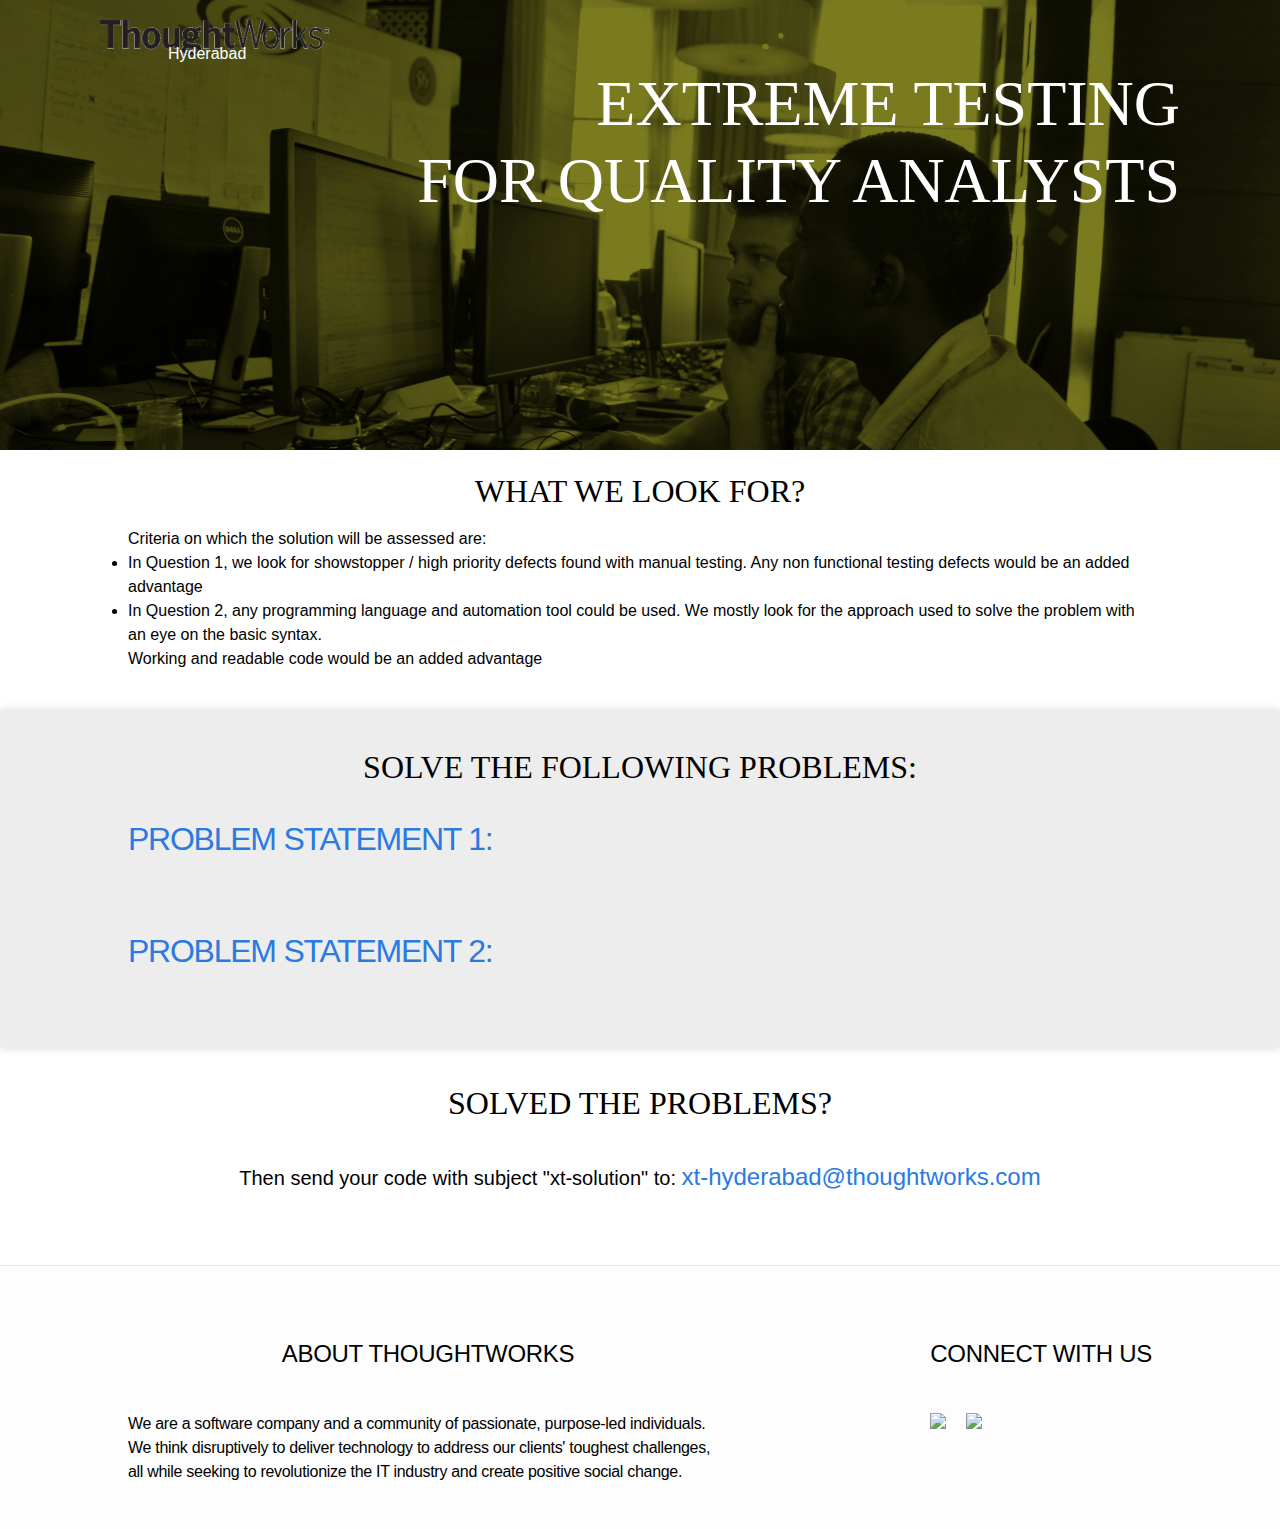
==== questions.html @ 02c27ca9 "[Lipika]Added login id and password to question 2" ====
<!DOCTYPE html>
<html>
<head>
	<meta charset="utf-8">
	<meta http-equiv="X-UA-Compatible" content="IE=edge">
	<link rel="shortcut icon" href="http://www.thoughtworks.com/imgs/favicons/favicon.ico" type="image/vnd.microsoft.icon" />
	<link type="image/x-icon" href="http://www.thoughtworks.com/imgs/favicons/favicon.ico" rel="shortcut icon">
	<title>Problem Statements</title>
	<meta name="viewport" content="width=device-width, initial-scale=1, maximum-scale=1, user-scalable=no">
	<meta name="description" content="ThoughtWorks Agile Bootcamp for Quality Analysts, Nov 2016">
	<link rel="canonical" href="http://twhyderabad.github.io/agiledev/">
	<!-- Custom CSS -->

	<link rel="stylesheet" href="css/main.css">
	<link rel="stylesheet" type="text/css" href="css/training.css"/>
</head>
<body>
	<div class="page-content">
		<div class="wrap">
			<div class="post">
				<article class="post-content">
					<div class="venue-mask">
						<div class="venue">
							<a href="https://www.thoughtworks.com/locations/hyderabad">
							<img class="tw-logo" src="assets/img/tw-logo.png"/>
							<span class="tw-hyd">Hyderabad</span></a>
							<a href="http://twhyderabad.github.io/xtremetesting/">
							<h1 id="venue">Extreme Testing<br />for Quality Analysts</h1></a>
						</div>
					</div>

					<div class = "about max-wrap">
						<h1>What We Look For?</h1>
						<p class = "about-description">
							Criteria on which the solution will be assessed are:
<ui>
	<li>In Question 1, we look for showstopper / high priority defects found with manual testing. Any non functional testing defects would be an added advantage</li>
	<li>In Question 2, any programming language and automation tool could be used. We mostly look for the approach used to solve the problem with an eye on the basic syntax. </li>
	<b>Working and readable code would be an added advantage </b>
</ui>
						</p>
					</div>

					<div class = "problem-statement max-wrap colored-box box-shadow">
						<h1>Solve the following problems:</h1>
						<h2 id="problemStatement1">Problem Statement 1: </h2>
						<div id="problemStatement1Desc"  class="hide">
							
<pre>
Test the <a href = "https://twhyderabad.github.io/vodqa_demo/">website</a> for different scenarios manually and identify top 5 bugs/defects. 
Login the website with the following credentials - 
         <b>Username:</b> admin
         <b>Password:</b> admin
You can play around different pages and buttons to figure out the flow.

<b>Happy Testing!!! </b>


</pre></div>

						<h2 id="problemStatement2">Problem Statement 2: </h2>
						<div id="problemStatement2Desc" class="hide">
							
<pre>
Automate the flow using any automation tool and programming language:
1. Launch the <a href = "https://twhyderabad.github.io/vodqa_demo">site</a> and login using the following credentials.
          <b>Username:</b> admin
          <b>Password:</b> admin
2. Enter the details for all the 5 fields.
3. Save the blog. 
4. Click on the button "Blogs".
5. Verify all the details that you previously entered for all the fields.
6. Logout of the application.


</pre>

						</div>
					</div>

					<div class="queries max-wrap">
						<h1 id="connect-us">Solved the Problems?</h1>
						<span class="send-your-code">Then send your code with subject "xt-solution" to: </span>
						<a class = "contact-us" href="mailto:xp-hyderabad@thoughtworks.com?Subject=xp-solution" target="_top" class="break-word">xt-hyderabad@thoughtworks.com</a>
					</div>
				</article>
			</div>
		</div>
	</div>
	<footer class="site-footer">

		<div class="wrap clear-fix">

			<div class="column left">
				<ul>
					<li><h2>About ThoughtWorks</h2></li>
					<li><p class="about">We are a software company and a community of passionate, purpose-led individuals. We think disruptively to deliver technology to address our clients' toughest challenges, all while seeking to revolutionize the IT industry and create positive social change.</p></li>
				</ul>
			</div>

			<div class="column right">
				<ul>
					<li><h2>Connect with us</h2></li>
					<li class="link">
						<a href="https://www.facebook.com/ThoughtWorksHyderabad" target="_blank">
							<img src="./assets/img/facebook.png" width="50px">
						</a>
					</li>
					<li class="link">
						<a href="https://twitter.com/thoughtworks" target="_blank">
							<img src="./assets/img/twitter.png" width="50px">
						</a>
					</li>
				</ul>
			</div>
		</div>

	</footer>

	<script type="text/javascript">
		var problemStatement1 = document.getElementById("problemStatement1"),
			problemStatement2 = document.getElementById("problemStatement2"),
			problemStatement1Desc = document.getElementById("problemStatement1Desc"),
			problemStatement2Desc = document.getElementById("problemStatement2Desc");

		problemStatement1.addEventListener("click", function() {
			problemStatement1Desc.className = problemStatement1Desc.classList.contains("hide") ?
				"" : "hide";
			problemStatement2Desc.className = "hide";
		});

		problemStatement2.addEventListener("click", function() {
			problemStatement2Desc.className = problemStatement2Desc.classList.contains("hide") ?
				"" : "hide";
			problemStatement1Desc.className = "hide";
		});
	</script>
</body>
</html>
---- css/main.css ----
/* Base */
/* ----------------------------------------------------------*/

* {
  margin: 0;
  padding: 0;
}

html, body { height: 100%; }

body {
  font-family: Helvetica, Arial, sans-serif;
  font-size: 16px;
  line-height: 1.5;
  font-weight: 300;
  background-color: #fdfdfd;
}

h1, h2, h3, h4, h5, h6 { font-size: 1.5em; font-weight: 400; }

a         { color: #2a7ae2; text-decoration: none; }
a:hover   { color: #000; text-decoration: underline; }
a:visited { color: #205caa; }

/* Utility */

.wrap:before,
.wrap:after { content:""; display:table; }
.wrap:after { clear: both; }
.wrap {
  /*max-width: 75%;
  padding: 0 30px;
  */margin: 0 auto;
  zoom: 1;
}

.clear-fix:after {
  content:"";
  display:block;
  float: none;
  clear:both;
}

.left {
  float: left;
  overflow: hidden;
}

.right {
  float: right;
}


/* Layout Styles */
/* ----------------------------------------------------------*/

/* Site header */

.site-header {
  border-top: 5px solid #333;
  border-bottom: 1px solid #e8e8e8;
  min-height: 56px;
  background-color: white;
}

.site-title,
.site-title:hover,
.site-title:visited {
  display: block;
  color: #333;
  font-size: 26px;
  letter-spacing: -1px;
  float: left;
  line-height: 56px;
  position: relative;
  z-index: 1;
}

.site-nav {
  float: right;
  line-height: 56px;
}

.site-nav .menu-icon { display: none; }

.site-nav .page-link {
  margin-left: 20px;
  color: #727272;
  letter-spacing: -.5px;
}

/* Site footer */

.site-footer {
  border-top: 1px solid #e8e8e8;
  padding: 30px 10%;
}

.footer-heading {
  font-size: 18px;
  font-weight: 300;
  letter-spacing: -.5px;
  margin-bottom: 15px;
}

.site-footer .column { margin-bottom: 15px; }

.footer-col-1 {
  width: 270px; /*fallback*/
  width: -webkit-calc(35% - 10px);
  width: -moz-calc(35% - 10px);
  width: -o-calc(35% - 10px);
  width: calc(35% - 10px);
  margin-right: 10px
}
.footer-col-2 {
  width: 175px; /*fallback*/
  width: -webkit-calc(23.125% - 10px);
  width: -moz-calc(23.125% - 10px);
  width: -o-calc(23.125% - 10px);
  width: calc(23.125% - 10px);
  margin-right: 10px
}
.footer-col-3 {
  width: 335px; /*fallback*/
  width: -webkit-calc(41.875%);
  width: -moz-calc(41.875%);
  width: -o-calc(41.875%);
  width: calc(41.875%);
}

.site-footer ul { list-style: none; }

.site-footer li,
.site-footer p {
  letter-spacing: -.3px;
}

.github-icon-svg,
.twitter-icon-svg {
  display: inline-block;
  width: 16px;
  height: 16px;
  position: relative;
  top: 3px;
}

.site-footer .column .link {
  display: inline-block;
  margin-right: 15px;
}


/* Page Content styles */
/* ----------------------------------------------------------*/

.page-content {
  background-color: #fff;
}


/* Home styles */
/* ----------------------------------------------------------*/

.home h1 { margin-bottom: 25px; }

.posts { list-style-type: none; }

.posts li { margin-bottom: 30px; }

.posts .post-link {
  font-size: 24px;
  letter-spacing: -1px;
  line-height: 1;
}

.posts .post-date {
  display: block;
  font-size: 15px;
  color: #818181;
}


/* Post styles */
/* ----------------------------------------------------------*/

.post-header { margin: 10px 0 30px; }

.post-header h1 {
  font-size: 42px;
  letter-spacing: -1.75px;
  line-height: 1;
  font-weight: 300;
}

.post-header .meta {
  font-size: 15px;
  color: #818181;
  margin-top: 5px;
}

.post-content { margin: 0 0 30px; }

.post-content h1,
.post-content h2,
.post-content h3,
.post-content h4,
.post-content h5,
.post-content h6 {
  line-height: 1;
  font-weight: 300;
}

.post-content h2 {
  font-size: 32px;
  letter-spacing: -1.25px;
}

.post-content h3 {
  font-size: 26px;
  letter-spacing: -1px;
}

.post-content h4 {
  font-size: 20px;
  letter-spacing: -1px;
}

.post-content blockquote {
  border-left: 4px solid #e8e8e8;
  padding-left: 20px;
  font-size: 18px;
  opacity: .6;
  letter-spacing: -1px;
  font-style: italic;
  margin: 30px 0;
}

.post-content ul,
.post-content ol { padding-left: 20px; }

.post pre,
.post code {
  border: 1px solid #d5d5e9;
  background-color: #fff;
  padding: 8px 12px;
  -webkit-border-radius: 3px;
  -moz-border-radius: 3px;
  border-radius: 3px;
  font-size: 15px;
}

.post code { padding: 1px 5px; }

.post ul,
.post ol { margin-left: 1.35em; }

.post pre code { border: none; }

/* terminal */
.post pre.terminal {
  border: 1px solid #000;
  background-color: #333;
  color: #FFF;
  -webkit-border-radius: 3px;
  -moz-border-radius: 3px;
  border-radius: 3px;
}

.post pre.terminal code { background-color: #333; }

/* Syntax highlighting styles */
/* ----------------------------------------------------------*/

.highlight  { background: #ffffff; }
.highlight .c { color: #999988; font-style: italic } /* Comment */
.highlight .err { color: #a61717; background-color: #e3d2d2 } /* Error */
.highlight .k { font-weight: bold } /* Keyword */
.highlight .o { font-weight: bold } /* Operator */
.highlight .cm { color: #999988; font-style: italic } /* Comment.Multiline */
.highlight .cp { color: #999999; font-weight: bold } /* Comment.Preproc */
.highlight .c1 { color: #999988; font-style: italic } /* Comment.Single */
.highlight .cs { color: #999999; font-weight: bold; font-style: italic } /* Comment.Special */
.highlight .gd { color: #000000; background-color: #ffdddd } /* Generic.Deleted */
.highlight .gd .x { color: #000000; background-color: #ffaaaa } /* Generic.Deleted.Specific */
.highlight .ge { font-style: italic } /* Generic.Emph */
.highlight .gr { color: #aa0000 } /* Generic.Error */
.highlight .gh { color: #999999 } /* Generic.Heading */
.highlight .gi { color: #000000; background-color: #ddffdd } /* Generic.Inserted */
.highlight .gi .x { color: #000000; background-color: #aaffaa } /* Generic.Inserted.Specific */
.highlight .go { color: #888888 } /* Generic.Output */
.highlight .gp { color: #555555 } /* Generic.Prompt */
.highlight .gs { font-weight: bold } /* Generic.Strong */
.highlight .gu { color: #aaaaaa } /* Generic.Subheading */
.highlight .gt { color: #aa0000 } /* Generic.Traceback */
.highlight .kc { font-weight: bold } /* Keyword.Constant */
.highlight .kd { font-weight: bold } /* Keyword.Declaration */
.highlight .kp { font-weight: bold } /* Keyword.Pseudo */
.highlight .kr { font-weight: bold } /* Keyword.Reserved */
.highlight .kt { color: #445588; font-weight: bold } /* Keyword.Type */
.highlight .m { color: #009999 } /* Literal.Number */
.highlight .s { color: #d14 } /* Literal.String */
.highlight .na { color: #008080 } /* Name.Attribute */
.highlight .nb { color: #0086B3 } /* Name.Builtin */
.highlight .nc { color: #445588; font-weight: bold } /* Name.Class */
.highlight .no { color: #008080 } /* Name.Constant */
.highlight .ni { color: #800080 } /* Name.Entity */
.highlight .ne { color: #990000; font-weight: bold } /* Name.Exception */
.highlight .nf { color: #990000; font-weight: bold } /* Name.Function */
.highlight .nn { color: #555555 } /* Name.Namespace */
.highlight .nt { color: #000080 } /* Name.Tag */
.highlight .nv { color: #008080 } /* Name.Variable */
.highlight .ow { font-weight: bold } /* Operator.Word */
.highlight .w { color: #bbbbbb } /* Text.Whitespace */
.highlight .mf { color: #009999 } /* Literal.Number.Float */
.highlight .mh { color: #009999 } /* Literal.Number.Hex */
.highlight .mi { color: #009999 } /* Literal.Number.Integer */
.highlight .mo { color: #009999 } /* Literal.Number.Oct */
.highlight .sb { color: #d14 } /* Literal.String.Backtick */
.highlight .sc { color: #d14 } /* Literal.String.Char */
.highlight .sd { color: #d14 } /* Literal.String.Doc */
.highlight .s2 { color: #d14 } /* Literal.String.Double */
.highlight .se { color: #d14 } /* Literal.String.Escape */
.highlight .sh { color: #d14 } /* Literal.String.Heredoc */
.highlight .si { color: #d14 } /* Literal.String.Interpol */
.highlight .sx { color: #d14 } /* Literal.String.Other */
.highlight .sr { color: #009926 } /* Literal.String.Regex */
.highlight .s1 { color: #d14 } /* Literal.String.Single */
.highlight .ss { color: #990073 } /* Literal.String.Symbol */
.highlight .bp { color: #999999 } /* Name.Builtin.Pseudo */
.highlight .vc { color: #008080 } /* Name.Variable.Class */
.highlight .vg { color: #008080 } /* Name.Variable.Global */
.highlight .vi { color: #008080 } /* Name.Variable.Instance */
.highlight .il { color: #009999 } /* Literal.Number.Integer.Long */


/* media queries */
/* ----------------------------------------------------------*/


@media screen and (max-width: 750px) {

  .footer-col-1 { width: 50%; }

  .footer-col-2 {
    width: 45%; /*fallback*/
    width: -webkit-calc(50% - 10px);
    width: -moz-calc(50% - 10px);
    width: -o-calc(50% - 10px);
    width: calc(50% - 10px);
    margin-right: 0;
  }

  .site-footer .column.footer-col-3 {
    width: auto;
    float: none;
    clear: both;
  }

}

@media screen and (max-width: 600px) {
  .container {
  	width: 98% !important;
  	padding: 20px !important;
  	text-align: justify;
  }

  footer p.about {
  	width: auto !important;
  	text-align: justify;
  }

  .site-nav {
    position: fixed;
    z-index: 10;
    top: 14px; right: 8px;
    background-color: white;
    -webkit-border-radius: 5px;
    -moz-border-radius: 5px;
    border-radius: 5px;
    border: 1px solid #e8e8e8;
  }

  .site-nav .menu-icon {
    display: block;
    font-size: 24px;
    color: #505050;
    float: right;
    width: 36px;
    text-align: center;
    line-height: 36px;
  }

  .site-nav .menu-icon svg { width: 18px; height: 16px; }

  .site-nav .trigger {
    clear: both;
    margin-bottom: 5px;
    display: none;
  }

  .site-nav:hover .trigger { display: block; }

  .site-nav .page-link {
    display: block;
    text-align: right;
    line-height: 1.25;
    padding: 5px 10px;
    margin: 0;
  }

  .post-header h1 { font-size: 36px; }
  .post-content h2 { font-size: 28px; }
  .post-content h3 { font-size: 22px; }
  .post-content h4 { font-size: 18px; }
  .post-content blockquote { padding-left: 10px; }
  .post-content ul,
  .post-content ol { padding-left: 10px; }

  .site-footer .column {
    float: none;
    clear: both;
    width: auto;
    margin: 0 0 15px; }

}

.break-word {
	word-break: break-all;
}
---- css/training.css ----
@font-face {
  font-family: 'OpenSans-ExtraBold';
  src: url('../assets/fonts/OpenSans-ExtraBold.ttf')  format('truetype');
}

.max-wrap {
	padding: 40px 10%
}

.colored-box {
	background: #ECEDEC;
}

.box-shadow {
	-webkit-box-shadow: 0 0px 9px rgba(199, 193, 193, 0.74);
	-moz-box-shadow: 0 0px 9px rgba(199, 193, 193, 0.74);
	box-shadow: 0 0px 9px rgba(199, 193, 193, 0.74);
}

.border-bottom {
    border-bottom: 1px solid #F1F1F1;
}

.site-header .wrap {
	width: 80%;
}

.t-bold {
	font-weight: 600;
}

h1 {
	margin-bottom: 40px;
    font-size: 2em;
    text-align: center;
    text-transform: uppercase;
    font-family: 'OpenSans-ExtraBold';
}

h2 {
	margin-top: 40px;
	margin-bottom: 40px;
	text-align: center;
	text-transform: uppercase;
}

ul.dashed > li {
	list-style-type: none;
}

.tw-hyd {
	color: white;
    display: block;
    margin-left: 68px;
    margin-top: -20px;
}

.about.max-wrap {
	padding-top: 25px;
}

.about h1 {
	margin-bottom: 20px;
}

/********************* VENUE ********************/

.venue-mask {
  background-image: url(../assets/img/banner-desktop.jpg);
  background-size: cover;
  height:450px;
  margin: 0 auto;
  box-sizing: border-box;
}

.tw-logo {
    width: 230px;
}

.venue-mask .venue {
	width: 100%;
	height: 100%;
	padding: 20px 100px 20px 100px;
	box-sizing: border-box;
	background: rgba(0, 0, 0, 0.35);
}

.venue h1 {
	color: #fff;
	font-size: 4em;
	margin-bottom: 50px;
	text-align: right;
    text-transform: uppercase;
    font-weight: 500;
    line-height: 1.2em;
}

.venue .date,
.venue .time {
	color: #fff;
	font-size: 22px;
	font-weight: 500;
  	letter-spacing: 0.5px;
  	text-align: right;
  	text-transform: uppercase;
}

.venue .condition {
    text-align: right;
    color: white;
    margin-bottom: 40px;
}

.venue .date sup {
	text-transform: lowercase;
}

.venue .register {
	margin-top: 25px;
	text-align: right;
}

.venue .register a {
  	color: #FFF;
    padding: 7px 70px;
    display: inline-block;
    border: 1px solid #ffffff;
    border-radius: 30px;
    background: rgba(0, 0, 0, 0.37);
    text-transform: uppercase;
    font-weight: 500;
    transition: all .3s ease-out;
}

.venue .register a:hover {
	background-color: #2C2923;
}

.venue .location a {
	color: #E4B15F;
}

/********************* SEATS & DATES ********************/

.seats-dates {
	background: #2c2923;
    color: white;
    padding: 30px 25px;
    text-align: center;
}

.seats-dates .deadlines {
	display: flex;
}

.seats-dates .item {
	flex-grow: 1;
	-webkit-box-sizing: border-box;
	-moz-box-sizing: border-box;
	box-sizing: border-box;
}

.seats-dates .field {
	font-size: 26px;
	text-align: right;
	text-transform: uppercase;
	vertical-align: top;
    display: inline-block;
    line-height: 1.2em;
    margin-top: 14px;
}

.seats-dates .item:last-child .field {
	margin-top: 0;
}

.seats-dates .field:first-letter {
	font-size: 34px;
    font-weight: 500;
}

.seats-dates .field-info {
	font-size: 4em;
    border-left: 2px solid white;
    padding-left: 20px;
    margin-left: 20px;
    font-weight: 700;
}

.seats-dates .field-info .field-info-month {
	font-weight: normal;
}

.seats-dates .seats-dates--description {
	text-align: center;
	margin: 30px 20% 0 20%;
}

/********************* TOPICS ********************/

.topics {
	text-align: center;
}

.topics ul li{
	padding: 5px;
}
/********************* SELECTION-CRITERIA ********************/

.selection-criteria {
}



/********************* TRAINERS ********************/

.trainers-container {
	text-align: center;
}

.trainers-container .trainers {
	width: 49%;
	display: inline-block;
	-webkit-box-sizing: border-box;
	-moz-box-sizing: border-box;
	box-sizing: border-box;
}

.trainers ul {
	padding: 0;
	margin: 0;
	text-align: center;
}

.trainers ul li {
	list-style: none;
	display: inline-block;
	text-align: center;
}

.trainers .trainer {
	margin: 20px;
}

.trainers .trainer img{
	text-align: center;
	display: block;
	width: 130px;
	margin: 0 auto 15px auto;
	-webkit-border-radius: 100%;
	-moz-border-radius: 100%;
	border-radius: 100%;
	-webkit-box-shadow: 0px 0px 3px #ABABAB;
	-moz-box-shadow: 0px 0px 3px #ABABAB;
	box-shadow: 0px 0px 3px #ABABAB;
	transition: all 0.3s ease-out;
	box-sizing: border-box;
}

.trainers .trainer img:hover{
	padding: 5px;
	-webkit-box-shadow: 0px 0px 8px #8E8B8B;
	-moz-box-shadow: 0px 0px 8px #8E8B8B;
	box-shadow: 0px 0px 8px #8E8B8B;
}

/********************* EVENT-LOCATION ********************/

.event-location {
	margin-top: 40px;
}

.event-location a {
	color: black;
}

.event-location a:hover .address{
	background: white;
	bottom: 20px;
	-wekit-box-shadow: -3px 0 9px rgba(132, 130, 130, 0.83);
	-moz-box-shadow: -3px 0 9px rgba(132, 130, 130, 0.83);
	box-shadow: -3px 0 9px rgba(132, 130, 130, 0.83);
}

.event-location .map {
	background: url(../assets/img/map-h.jpg);
	height: 600px;
	position: relative;
}

.event-location .map .address {
	position: absolute;
    background: rgba(255, 255, 255, 0.83);
    padding: 20px 30px;
    font-size: 14px;
    right: 0;
    bottom: 0;
    text-align: right;
    -webkit-box-shadow: -3px -2px 9px rgba(177, 173, 173, 0.83);
    -moz-box-shadow: -3px -2px 9px rgba(177, 173, 173, 0.83);
    box-shadow: -3px -2px 9px rgba(177, 173, 173, 0.83);
    -webkit-transition: all .3s ease-out;
	-moz-transition: all .3s ease-out;
	transition: all .3s ease-out;
}

.event-location .map .address h4 {
	margin-bottom: 7px;
	font-weight: 500;
}

.event-location a {
	display: block;
	width: 100%;
	height: 100%;
}

.container {
	width: 80%;
	margin: 20px auto;
	padding: 40px;
	box-sizing: border-box;
}

.queries {
	text-align: center;
}

.queries .contact-us {
	font-size: 24px;
	word-wrap: break-word;
	word-break: break-all;
}

.queries .contact-us:hover {
	text-decoration: none;
	color: #2a7ae2;
}

.queries .send-your-code {
	font-size: 20px;
	font-weight: 500;
}

footer p.about {
	max-width: 600px;
}

.problem-statement h2{
	text-align: left;
	color: #2a7ae2;
	cursor: pointer;
}

.problem-statement pre {
    white-space: pre-wrap;       /* CSS 3 */
    white-space: -moz-pre-wrap;  /* Mozilla, since 1999 */
    white-space: -pre-wrap;      /* Opera 4-6 */
    white-space: -o-pre-wrap;    /* Opera 7 */
    word-wrap: break-word;       /* Internet Explorer 5.5+ */
}

.problem-statement #problemStatement1Desc,
.problem-statement #problemStatement2Desc {
	max-height: 3000px;
	overflow: hidden;
	transition: max-height .4s ease-out;
	word-break: break-word;
}

.problem-statement #problemStatement1Desc .pdf-link,
.problem-statement #problemStatement2Desc .pdf-link {
	text-align: center;
	margin-bottom: 5px;
}

.problem-statement #problemStatement1Desc .pdf-link a,
.problem-statement #problemStatement2Desc .pdf-link a{
	font-size: 1.5em;
	color: #E2731F;
}

.problem-statement #problemStatement1Desc .pdf-link a img,
.problem-statement #problemStatement2Desc .pdf-link a img{
	vertical-align: middle;
}

.problem-statement #problemStatement1Desc.hide,
.problem-statement #problemStatement2Desc.hide {
	max-height: 0;
}

@media screen and (max-width: 900px) {
	.venue-mask {
		background-image: url(../assets/img/banner-tablet.jpg);
		background-position-x: 0;
	}

	.trainers-container .trainers {
		width: 100%;
	}
}

@media screen and (max-width: 600px) {
	.max-wrap {
		padding: 40px 15px;
	}

	.venue-mask {
		background-image: url(../assets/img/banner-mobile.jpg);
	}

	.venue-mask .venue {
		padding: 40px;
	}

	.venue h1 {
		font-size: 2em;
	}

	.venue .date {
		font-size: 13px;
	}

	.venue .register {
		text-align: center;
	}

	.about-description {
		text-align: justify;
	}

	.seats-dates {
		padding: 0 0 10px 0;
	}

	.seats-dates .item {
		width: 49%;
		padding: 10px;
		display: inline-block;
	}

	.seats-dates .item--last {
		width: 100%;
		margin-top: 20px;
	}

	.seats-dates .deadlines {
		display: block;
	}

	.seats-dates .field {
	    display: block;
	    text-align: center;
	    padding-bottom: 15px;
	    border-bottom: 2px solid #ffffff;
	}

	.seats-dates .field-info {
	    border-left: 0;
	    margin-left: 0;
	    padding-left: 0;
	}


	.seats-dates .item--last .field{
		border-bottom: 0;
	}

	.seats-dates .item--last .field-info{
		border-top: 2px solid #ffffff;
		padding-top: 10px;
	}

	.seats-dates .seats-dates--description {
	    margin: 15px;
	    text-align: justify;
	}

	.event-location .map {
		background: url(../assets/img/map.jpg);
		background-size: cover;
	}

	.event-location .map .address {
		left: 0;
		text-align: center;
	}

	.why-free p {
		text-align: justify;
	}

	.site-footer {
		padding: 30px 15px;
	}
}
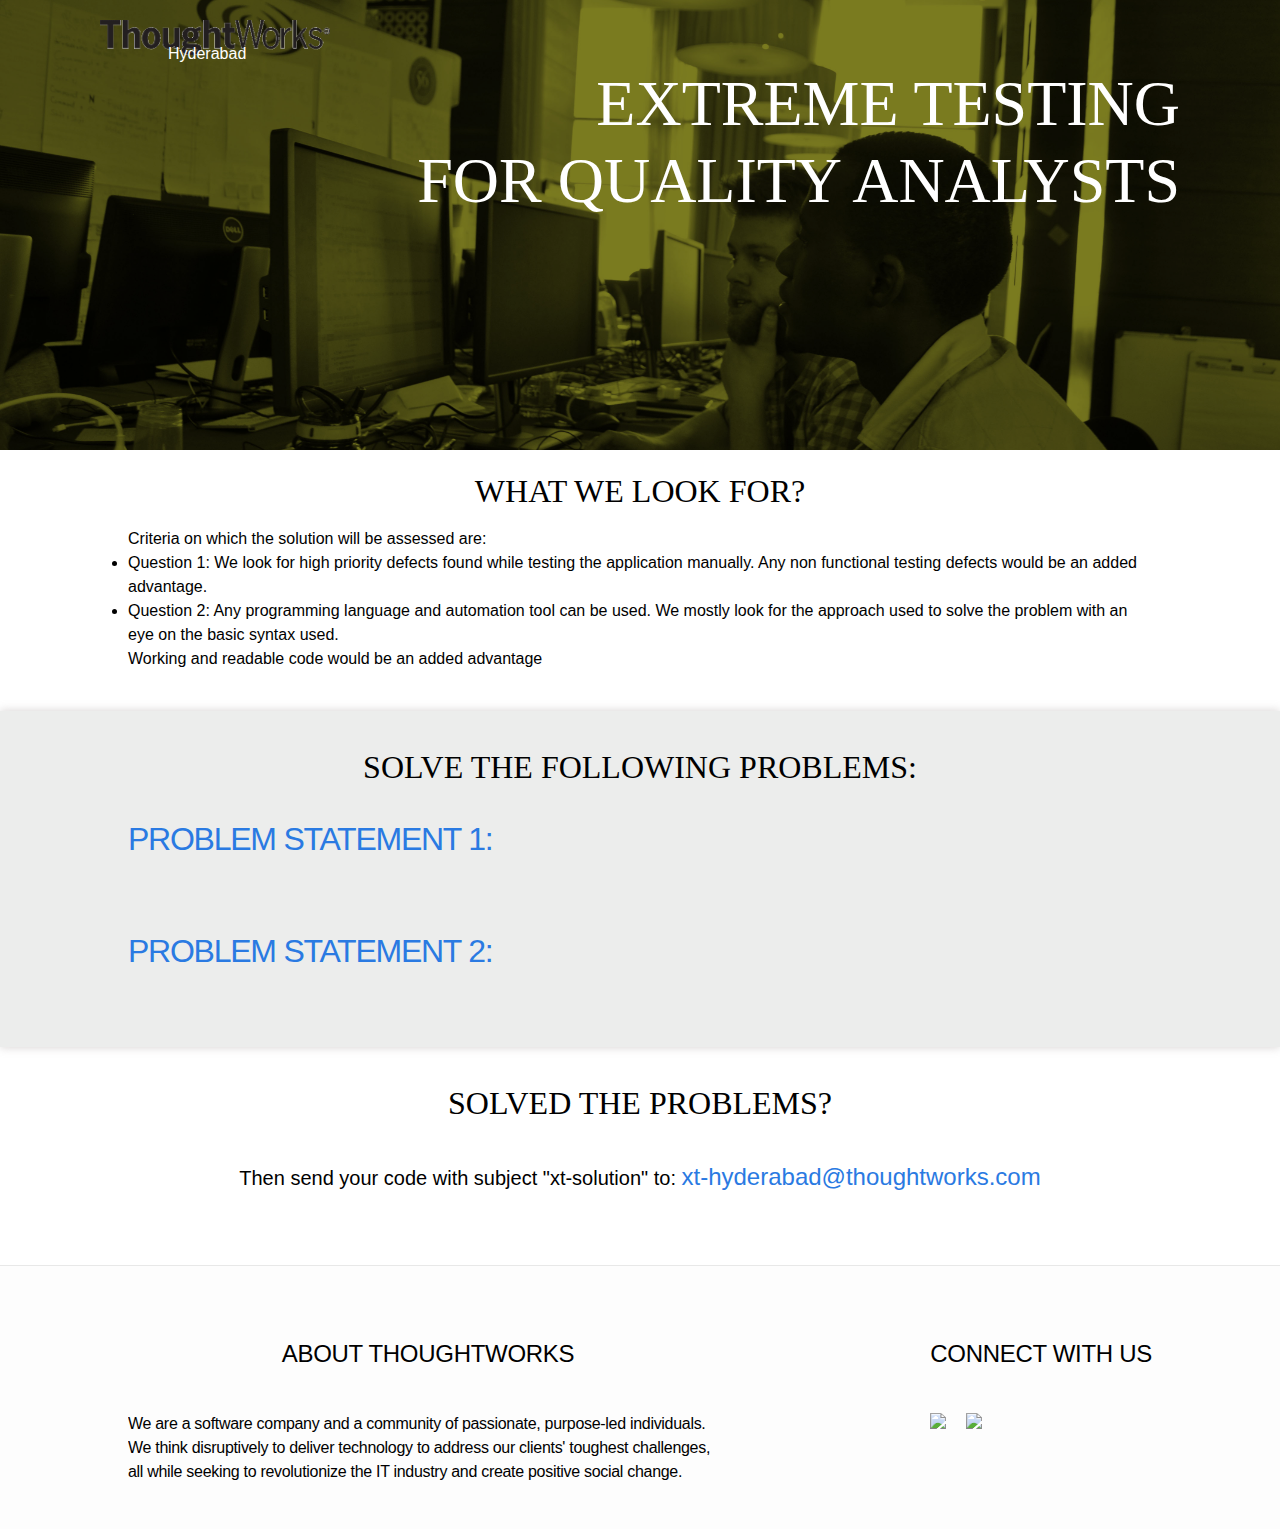
==== commit 2129eb2d: "Update questions.html" ====
--- a/questions.html
+++ b/questions.html
@@ -34,8 +34,8 @@
 						<p class = "about-description">
 							Criteria on which the solution will be assessed are:
 <ui>
-	<li>In Question 1, we look for showstopper / high priority defects found with manual testing. Any non functional testing defects would be an added advantage</li>
-	<li>In Question 2, any programming language and automation tool could be used. We mostly look for the approach used to solve the problem with an eye on the basic syntax. </li>
+	<li><b>Question 1:</b> We look for high priority defects found while testing the application manually. Any non functional testing defects would be an added advantage.</li>
+	<li><b>Question 2:</b> Any programming language and automation tool can be used. We mostly look for the approach used to solve the problem with an eye on the basic syntax used.</li>
 	<b>Working and readable code would be an added advantage </b>
 </ui>
 						</p>
@@ -63,7 +63,7 @@
 							
 <pre>
 Automate the flow using any automation tool and programming language:
-1. Launch the <a href = "https://twhyderabad.github.io/vodqa_demo">site</a> and login using the following credentials.
+1. Launch the <a href = "https://twhyderabad.github.io/vodqa_demo/">site</a> and login using the following credentials.
           <b>Username:</b> admin
           <b>Password:</b> admin
 2. Enter the details for all the 5 fields.
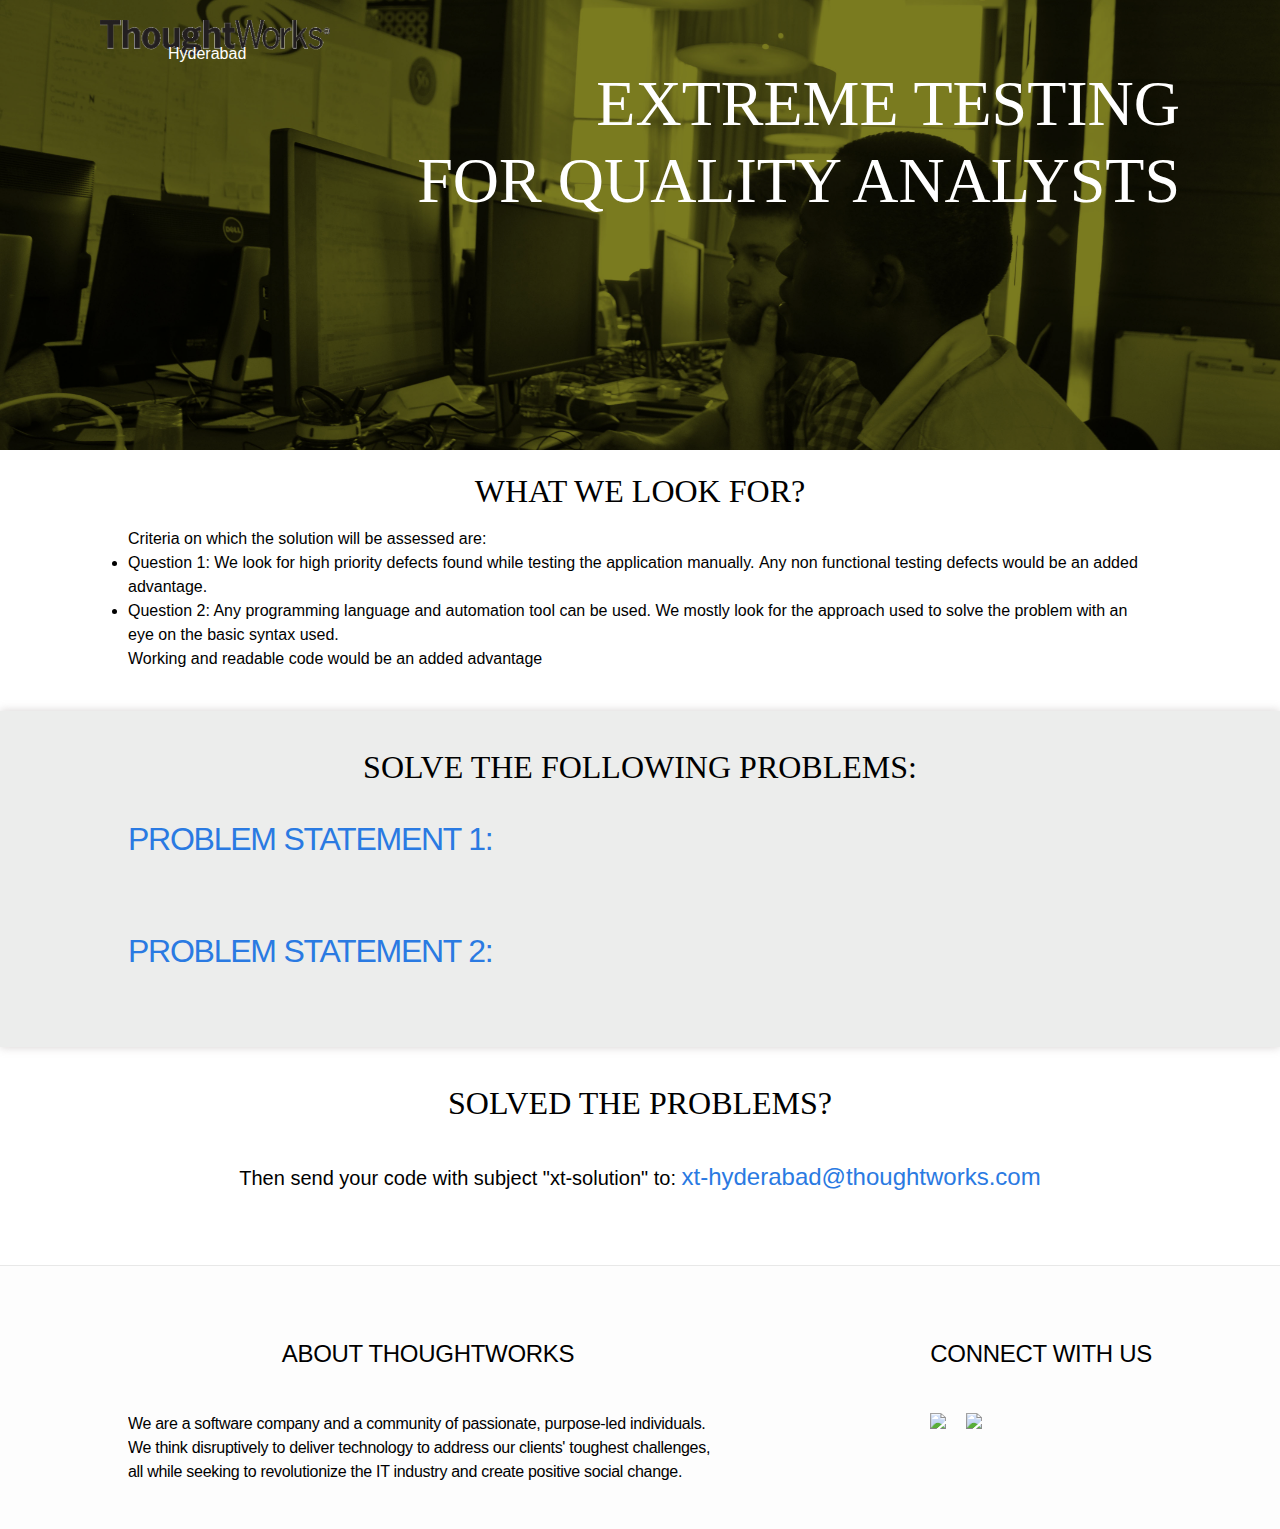
==== commit 949618a2: "Update questions.html" ====
--- a/questions.html
+++ b/questions.html
@@ -34,7 +34,7 @@
 						<p class = "about-description">
 							Criteria on which the solution will be assessed are:
 <ui>
-	<li><b>Question 1:</b> We look for high priority defects found while testing the application manually. Any non functional testing defects would be an added advantage.</li>
+	<li><b>Question 1:</b> We look for high priority defects found while testing the application manually. <b>Any non functional testing defects would be an added advantage.</b></li>
 	<li><b>Question 2:</b> Any programming language and automation tool can be used. We mostly look for the approach used to solve the problem with an eye on the basic syntax used.</li>
 	<b>Working and readable code would be an added advantage </b>
 </ui>
@@ -47,7 +47,7 @@
 						<div id="problemStatement1Desc"  class="hide">
 							
 <pre>
-Test the <a href = "https://twhyderabad.github.io/vodqa_demo/">website</a> for different scenarios manually and identify top 5 bugs/defects. 
+Test the <a href = "https://twhyderabad.github.io/demo_site/">website</a> for different scenarios manually and identify top 5 bugs/defects. 
 Login the website with the following credentials - 
          <b>Username:</b> admin
          <b>Password:</b> admin
@@ -63,7 +63,7 @@
 							
 <pre>
 Automate the flow using any automation tool and programming language:
-1. Launch the <a href = "https://twhyderabad.github.io/vodqa_demo/">site</a> and login using the following credentials.
+1. Launch the <a href = "https://twhyderabad.github.io/demo_site/">site</a> and login using the following credentials.
           <b>Username:</b> admin
           <b>Password:</b> admin
 2. Enter the details for all the 5 fields.
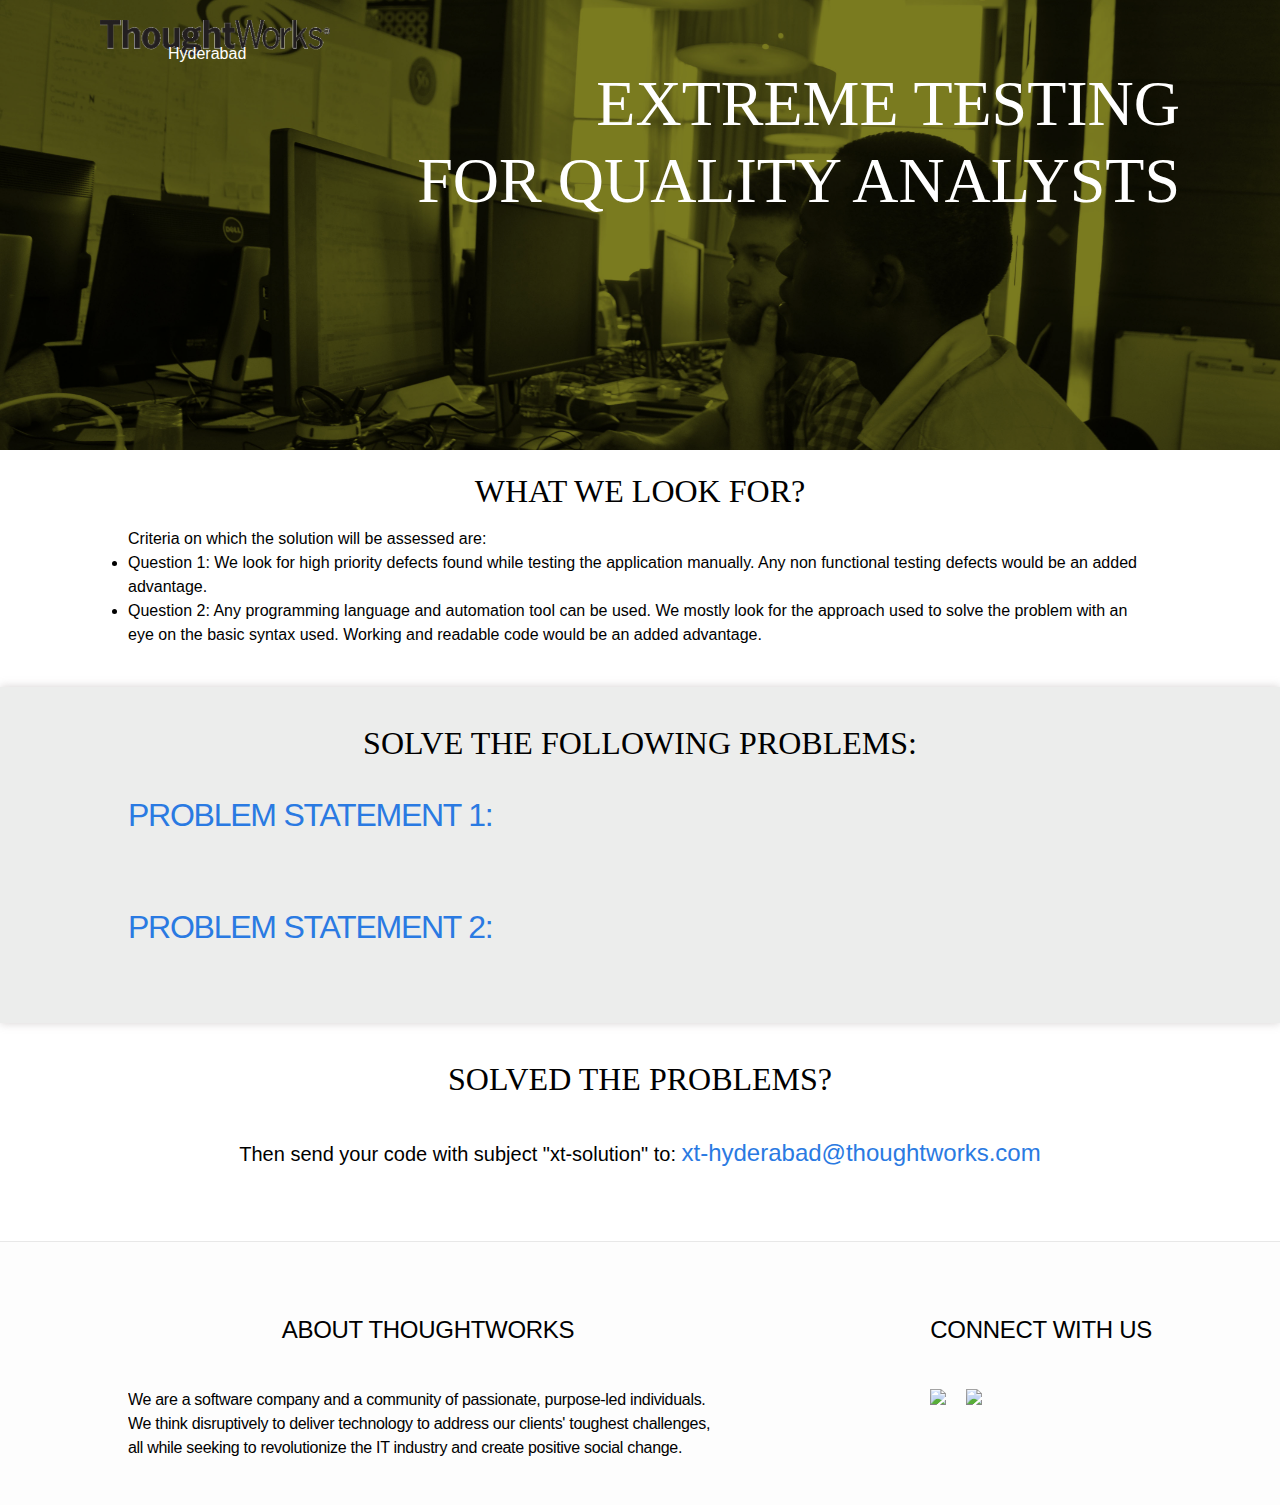
==== commit ccb0932a: "Update questions.html" ====
--- a/questions.html
+++ b/questions.html
@@ -34,9 +34,8 @@
 						<p class = "about-description">
 							Criteria on which the solution will be assessed are:
 <ui>
-	<li><b>Question 1:</b> We look for high priority defects found while testing the application manually. <b>Any non functional testing defects would be an added advantage.</b></li>
-	<li><b>Question 2:</b> Any programming language and automation tool can be used. We mostly look for the approach used to solve the problem with an eye on the basic syntax used.</li>
-	<b>Working and readable code would be an added advantage </b>
+	<li><b>Question 1:</b> We look for high priority defects found while testing the application manually. Any non functional testing defects would be an added advantage.</li>
+	<li><b>Question 2:</b> Any programming language and automation tool can be used. We mostly look for the approach used to solve the problem with an eye on the basic syntax used. Working and readable code would be an added advantage.
 </ui>
 						</p>
 					</div>
@@ -57,7 +56,6 @@
 
 
 </pre></div>
-
 						<h2 id="problemStatement2">Problem Statement 2: </h2>
 						<div id="problemStatement2Desc" class="hide">
 							
@@ -81,7 +79,7 @@
 					<div class="queries max-wrap">
 						<h1 id="connect-us">Solved the Problems?</h1>
 						<span class="send-your-code">Then send your code with subject "xt-solution" to: </span>
-						<a class = "contact-us" href="mailto:xp-hyderabad@thoughtworks.com?Subject=xp-solution" target="_top" class="break-word">xt-hyderabad@thoughtworks.com</a>
+						<a class = "contact-us" href="mailto:xt-hyderabad@thoughtworks.com?Subject=xp-solution" target="_top" class="break-word">xt-hyderabad@thoughtworks.com</a>
 					</div>
 				</article>
 			</div>
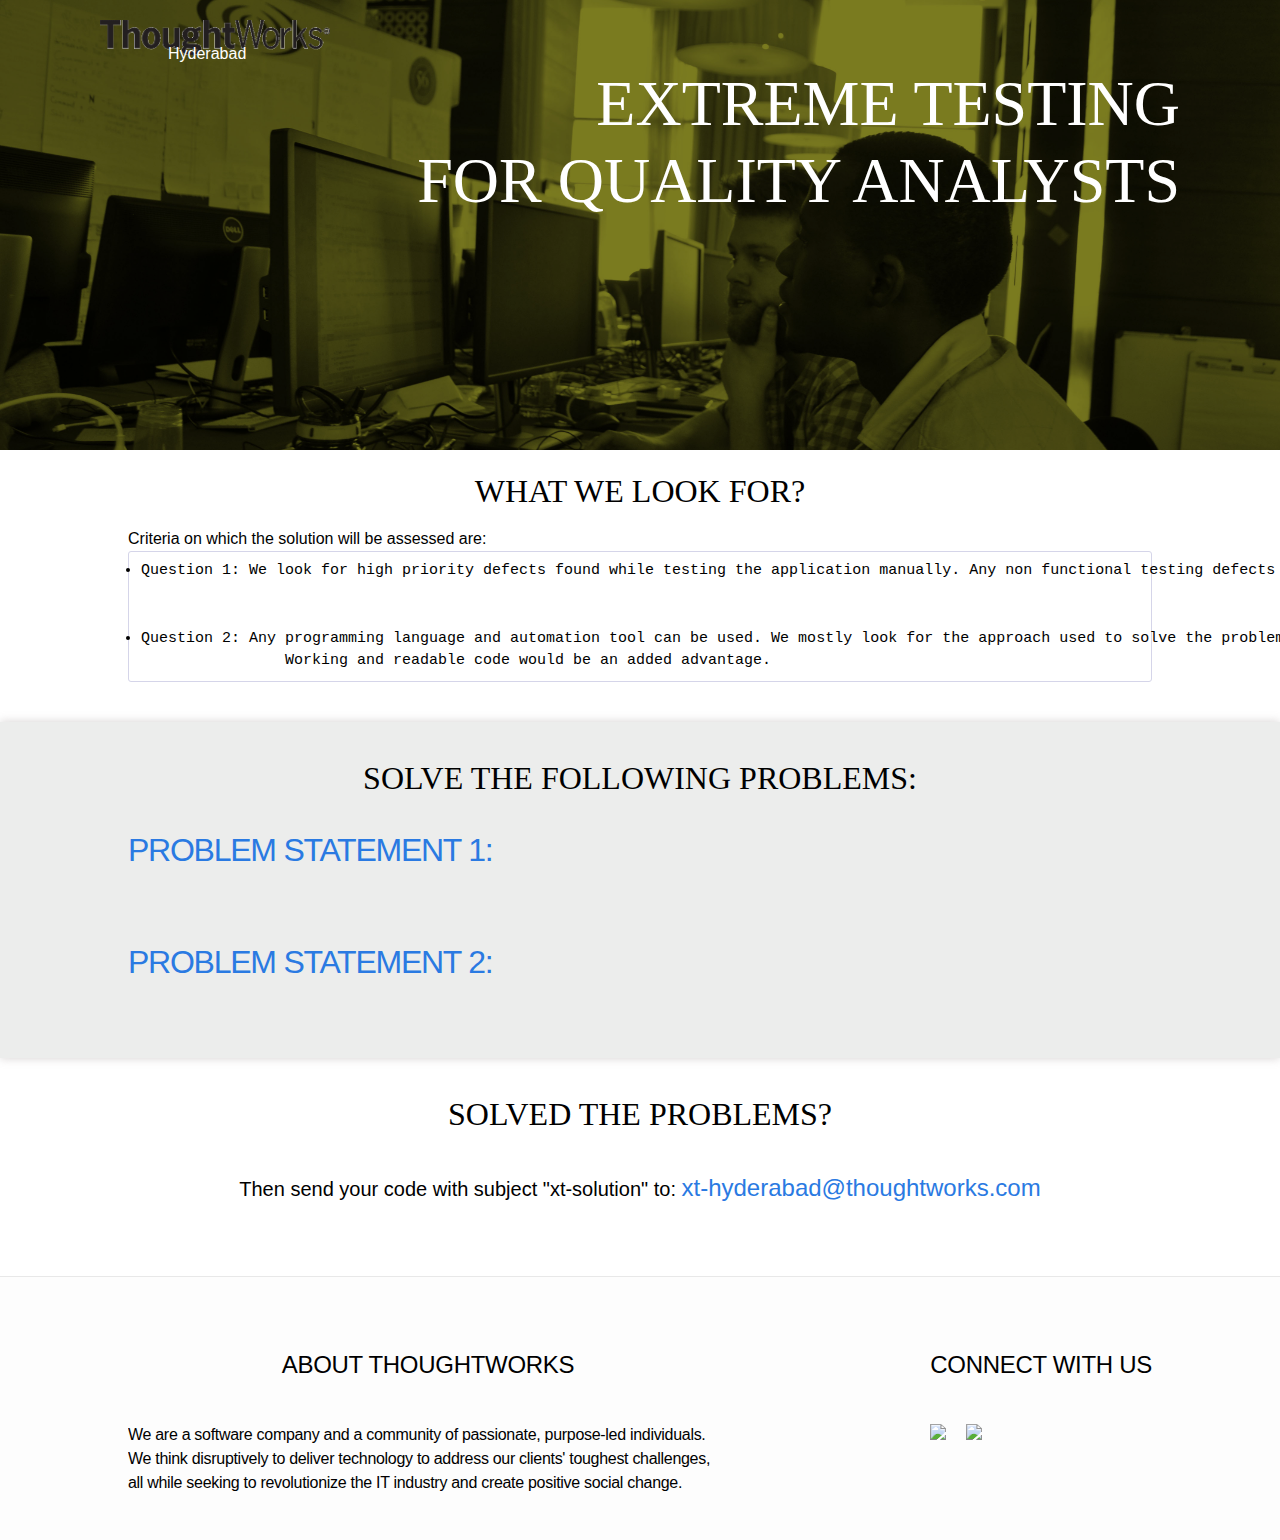
==== commit 2ba1b3b0: "Update questions.html" ====
--- a/questions.html
+++ b/questions.html
@@ -34,8 +34,9 @@
 						<p class = "about-description">
 							Criteria on which the solution will be assessed are:
 <ui>
-	<li><b>Question 1:</b> We look for high priority defects found while testing the application manually. Any non functional testing defects would be an added advantage.</li>
-	<li><b>Question 2:</b> Any programming language and automation tool can be used. We mostly look for the approach used to solve the problem with an eye on the basic syntax used. Working and readable code would be an added advantage.
+	<pre><li><b>Question 1:</b> We look for high priority defects found while testing the application manually. Any non functional testing defects would be an added advantage.</li>
+	<li><b>Question 2:</b> Any programming language and automation tool can be used. We mostly look for the approach used to solve the problem with an eye on the basic syntax used.
+	        Working and readable code would be an added advantage.</pre>
 </ui>
 						</p>
 					</div>
@@ -46,7 +47,7 @@
 						<div id="problemStatement1Desc"  class="hide">
 							
 <pre>
-Test the <a href = "https://twhyderabad.github.io/demo_site/">website</a> for different scenarios manually and identify top 5 bugs/defects. 
+Test the <a href = "https://twhyderabad.github.io/demo_site/" target="_blank">website</a> for different scenarios manually and identify top 5 bugs/defects. 
 Login the website with the following credentials - 
          <b>Username:</b> admin
          <b>Password:</b> admin
@@ -61,7 +62,7 @@
 							
 <pre>
 Automate the flow using any automation tool and programming language:
-1. Launch the <a href = "https://twhyderabad.github.io/demo_site/">site</a> and login using the following credentials.
+1. Launch the <a href = "https://twhyderabad.github.io/demo_site/" target="_blank">site</a> and login using the following credentials.
           <b>Username:</b> admin
           <b>Password:</b> admin
 2. Enter the details for all the 5 fields.
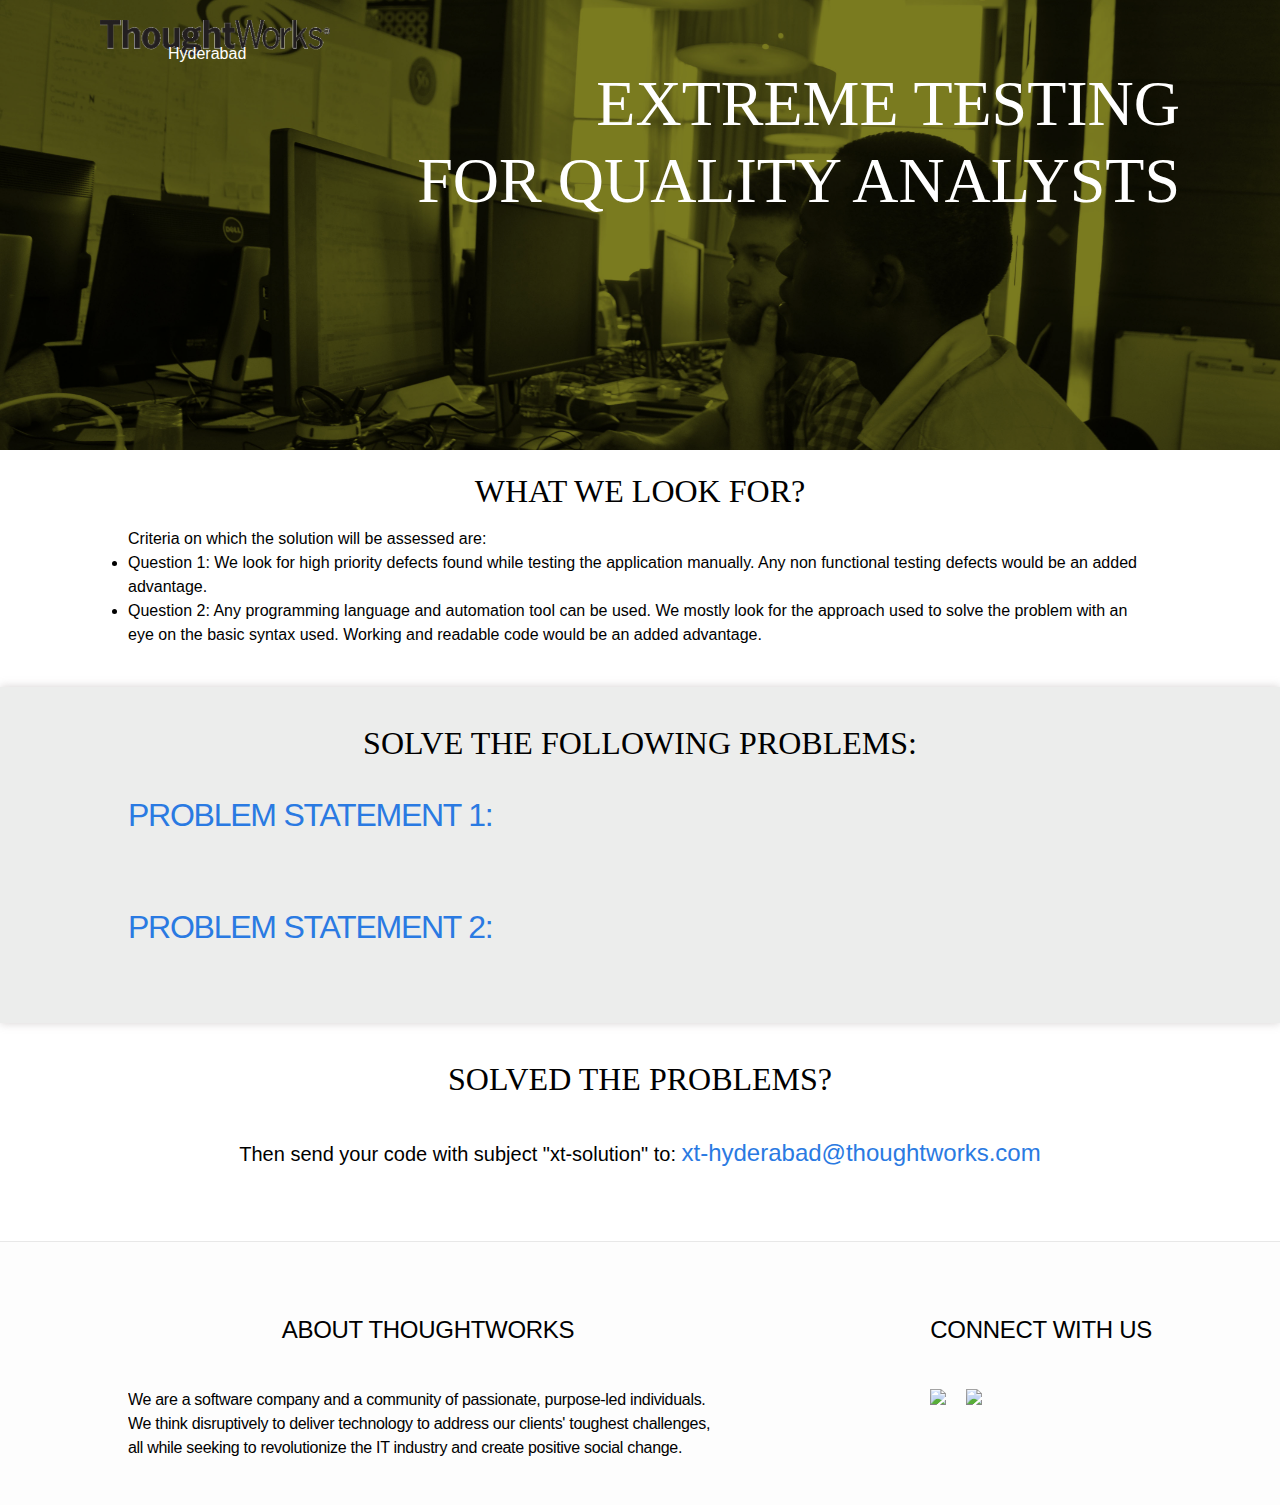
==== commit 50de0534: "Update questions.html" ====
--- a/questions.html
+++ b/questions.html
@@ -34,9 +34,9 @@
 						<p class = "about-description">
 							Criteria on which the solution will be assessed are:
 <ui>
-	<pre><li><b>Question 1:</b> We look for high priority defects found while testing the application manually. Any non functional testing defects would be an added advantage.</li>
+	<li><b>Question 1:</b> We look for high priority defects found while testing the application manually. Any non functional testing defects would be an added advantage.</li>
 	<li><b>Question 2:</b> Any programming language and automation tool can be used. We mostly look for the approach used to solve the problem with an eye on the basic syntax used.
-	        Working and readable code would be an added advantage.</pre>
+	        Working and readable code would be an added advantage.
 </ui>
 						</p>
 					</div>
